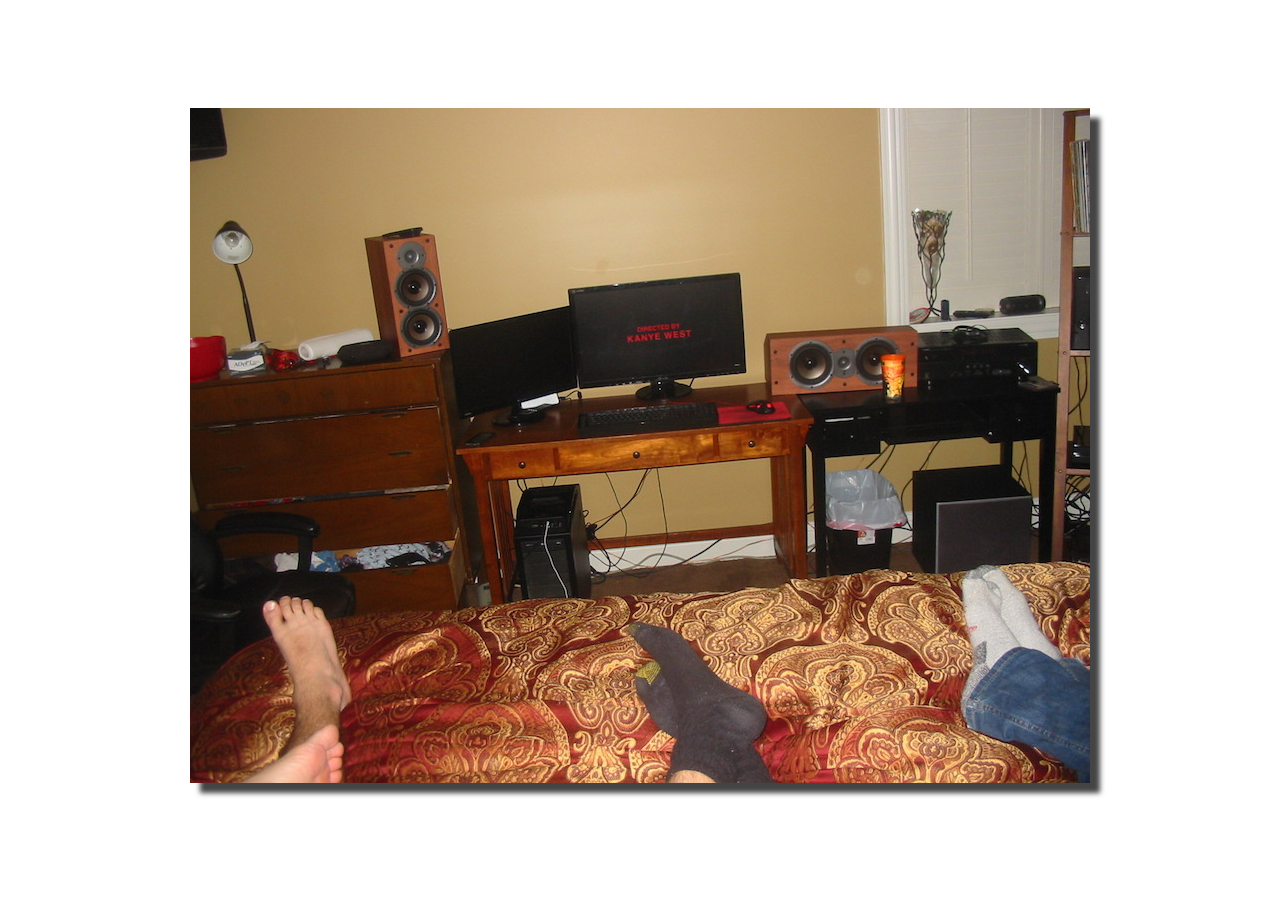
==== photos.html @ 40bcfe1b "lots of changes" ====
<html>

<head>

  <link type="text/css" rel="stylesheet" href="stylesheet.css"/>
  <title>Power Shots</title>
  <link rel="icon" href="favicon.ico" type="image/x-icon" />

<script language="javascript">

var usedImages = {};
var usedImagesCount = 0;
var numImages = 22;
function displayImage(){

    var num = 1+Math.floor(Math.random() * (numImages));
    if (!usedImages[num]){
        document.canvas.src = 'images/'+num+'.jpg';
        usedImages[num] = true;
        usedImagesCount++;
        if (usedImagesCount == numImages) {
            usedImagesCount = 0;
            usedImages = {};
        }
    } else {
        displayImage();
    }
}

</script>

</head>

<body onload="displayImage();">

<center>
<img class="photos" name="canvas" onclick="displayImage();"/>
</center>

</body>

</html>
---- stylesheet.css ----
img.title {
  margin-top: 100px;
}

img.photos {
  margin-top: 100px;
  box-shadow: 10px 10px 5px #444444;
}
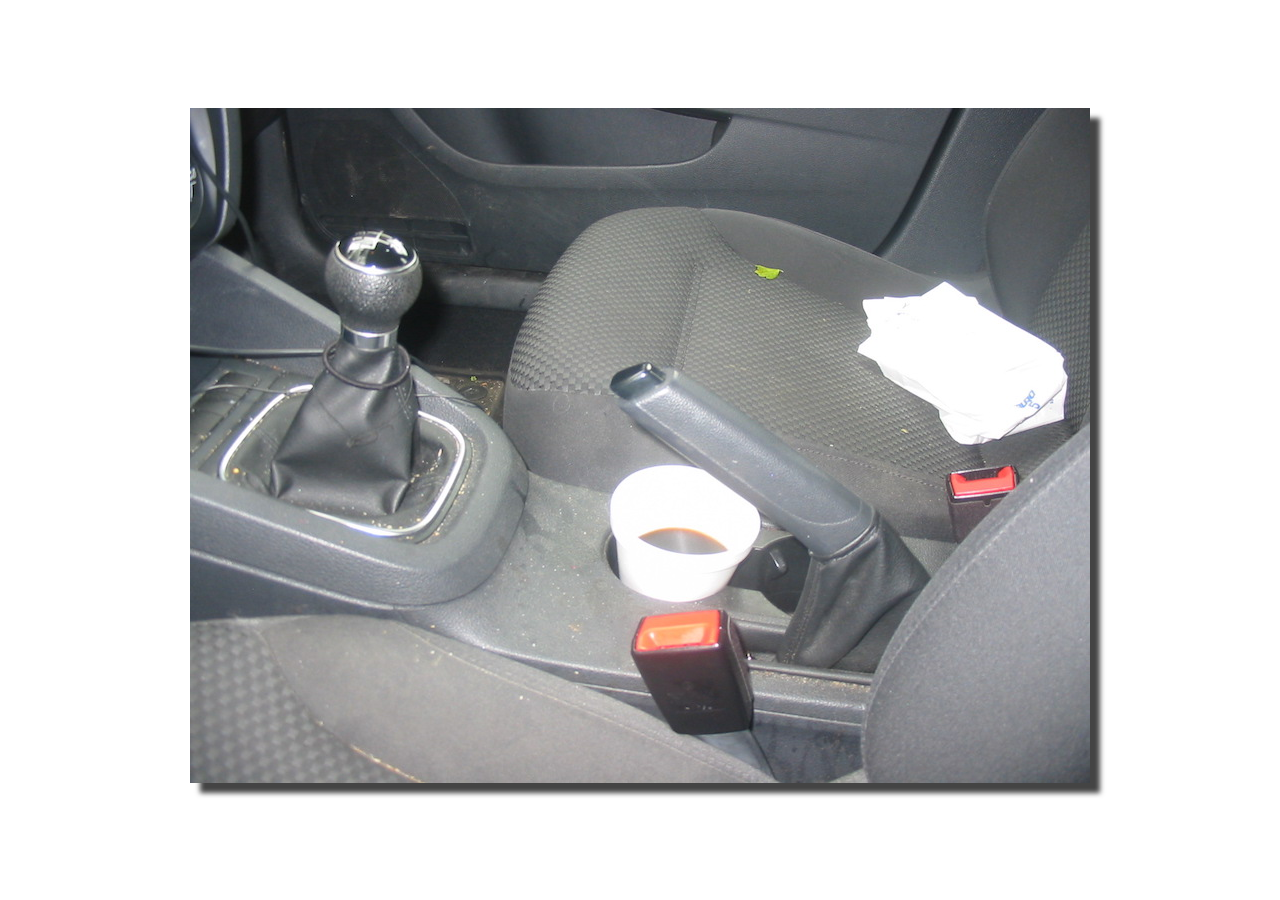
==== commit 789017bd: "deleted photo 21" ====
--- a/photos.html
+++ b/photos.html
@@ -10,7 +10,7 @@
 
 var usedImages = {};
 var usedImagesCount = 0;
-var numImages = 22;
+var numImages = 21;
 function displayImage(){
 
     var num = 1+Math.floor(Math.random() * (numImages));
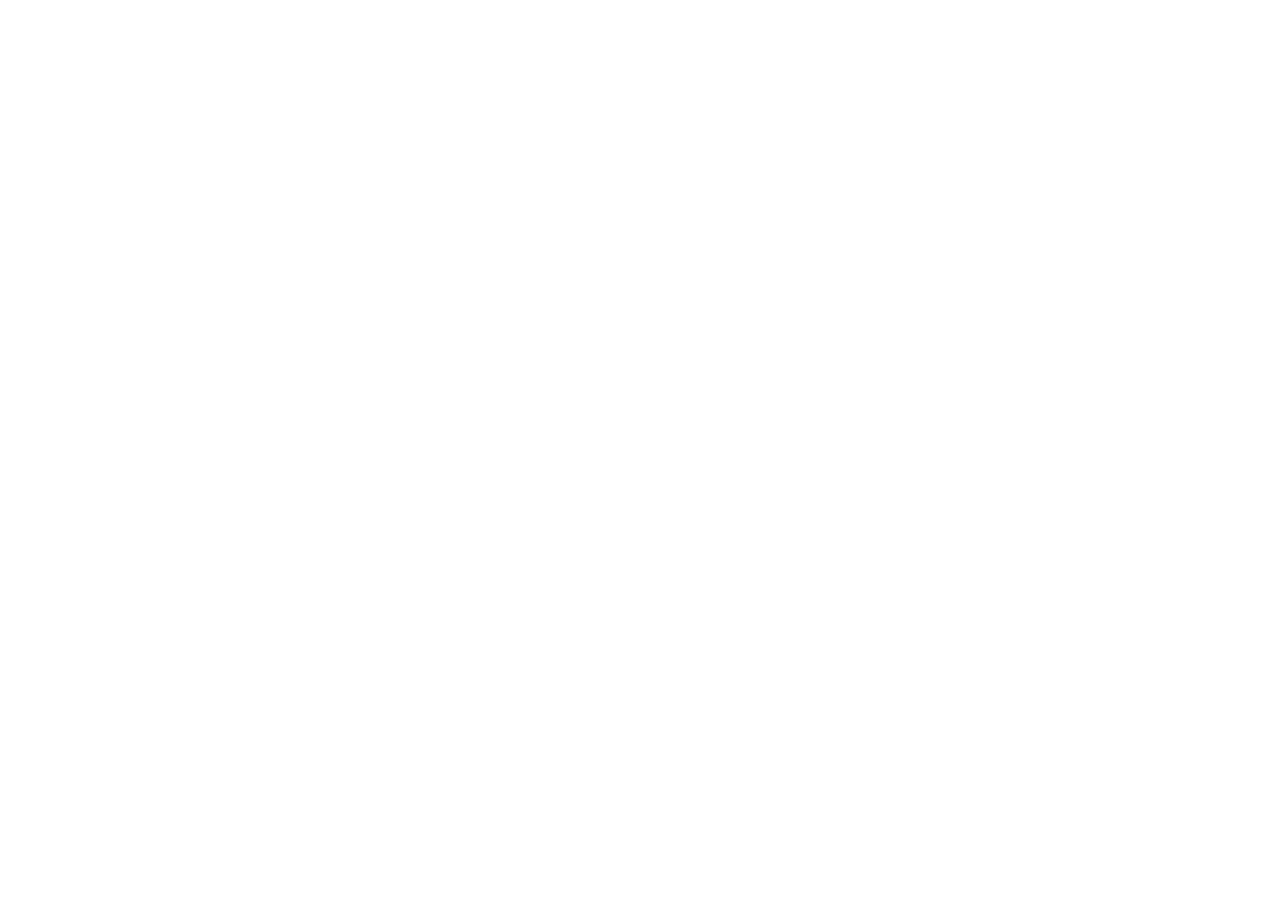
==== commit c34c87ee: "took down photos" ====
--- a/photos.html
+++ b/photos.html
@@ -5,7 +5,8 @@
   <link type="text/css" rel="stylesheet" href="stylesheet.css"/>
   <title>Power Shots</title>
   <link rel="icon" href="favicon.ico" type="image/x-icon" />
-
+  
+<!--
 <script language="javascript">
 
 var usedImages = {};
@@ -28,14 +29,16 @@
 }
 
 </script>
+-->
 
 </head>
-
 <body onload="displayImage();">
 
+<!--
 <center>
 <img class="photos" name="canvas" onclick="displayImage();"/>
 </center>
+-->
 
 </body>
 
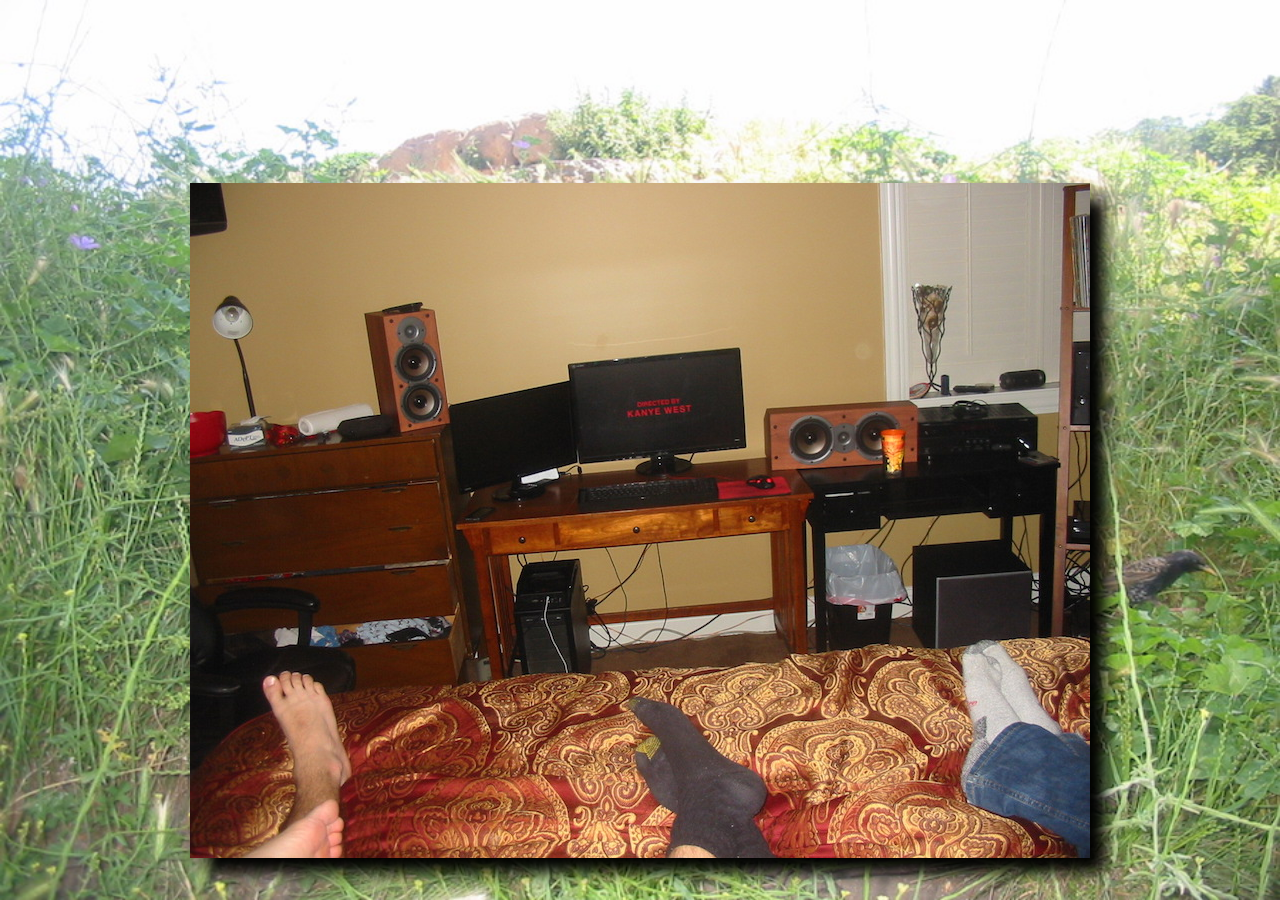
==== commit c447183b: "site v2" ====
--- a/photos.html
+++ b/photos.html
@@ -5,41 +5,18 @@
   <link type="text/css" rel="stylesheet" href="stylesheet.css"/>
   <title>Power Shots</title>
   <link rel="icon" href="favicon.ico" type="image/x-icon" />
-  
-<!--
-<script language="javascript">
-
-var usedImages = {};
-var usedImagesCount = 0;
-var numImages = 21;
-function displayImage(){
-
-    var num = 1+Math.floor(Math.random() * (numImages));
-    if (!usedImages[num]){
-        document.canvas.src = 'images/'+num+'.jpg';
-        usedImages[num] = true;
-        usedImagesCount++;
-        if (usedImagesCount == numImages) {
-            usedImagesCount = 0;
-            usedImages = {};
-        }
-    } else {
-        displayImage();
-    }
-}
-
-</script>
--->
+  <script type="text/javascript" src="script.js"></script>
 
 </head>
-<body onload="displayImage();">
 
-<!--
-<center>
-<img class="photos" name="canvas" onclick="displayImage();"/>
-</center>
--->
+<body onload="displayImage();" class="photospage">
+
+  <center><img class="photos" name="canvas" onload="ChangeIt()" onclick="displayImage();"/></center>
 
 </body>
 
+<script type="text/javascript">
+ChangeIt();
+</script>
+
 </html>
--- a/stylesheet.css
+++ b/stylesheet.css
@@ -1,8 +1,52 @@
-img.title {
-  margin-top: 100px;
+.photos {
+  margin-top: 175px;
+  box-shadow: 15px 15px 15px #000000;
 }
 
-img.photos {
-  margin-top: 100px;
-  box-shadow: 10px 10px 5px #444444;
+#container {
+  width: 900px;
+  height: 675px;
+  position: relative;
+  margin-top: 175px;
+  margin-left: auto;
+  margin-right:auto;
+  background-color: white;
+  box-shadow: 15px 15px 15px #000000;
 }
+
+.title {
+  text-align: center;
+  position: absolute;
+  width: 900px;
+  right: 50%;
+  margin-right: -450px;
+  margin-top: 200px;
+  font-size: 110px;
+  text-shadow: 6px 6px 6px #999999;
+  letter-spacing: 18px;
+}
+
+.click {
+  text-align: center;
+  font-size: 40px;
+  text-shadow: 4px 4px 4px #b8b8b8;
+  position: absolute;
+  width: 900px;
+  right: 50%;
+  margin-right: -450px;
+  margin-top: 390px;
+  letter-spacing: 12px;
+}
+
+a {
+  color: #000000;
+  text-decoration: none;
+}
+
+body.index {
+  background: url(images/44.jpg) no-repeat center center fixed;
+  -webkit-background-size: cover;
+  -moz-background-size: cover;
+  -o-background-size: cover;
+  background-size: cover;
+}
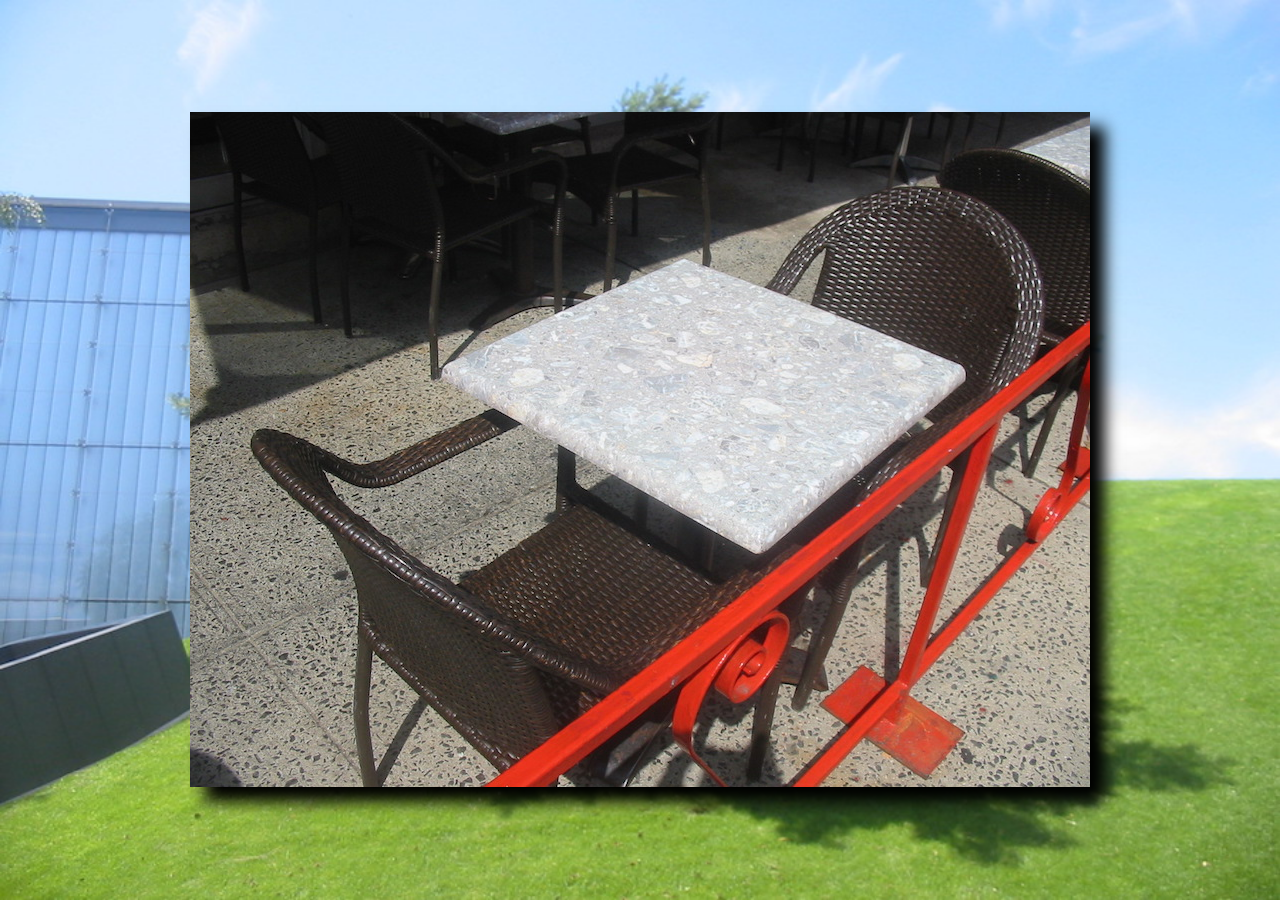
==== commit 5c35f668: "fixed repeated background load, removed vertical images" ====
--- a/photos.html
+++ b/photos.html
@@ -15,8 +15,8 @@
 
 </body>
 
-<script type="text/javascript">
+<!--<script type="text/javascript">
 ChangeIt();
-</script>
+</script>-->
 
 </html>
--- a/stylesheet.css
+++ b/stylesheet.css
@@ -1,15 +1,20 @@
 .photos {
-  margin-top: 175px;
+  position: absolute;
+  left: 50%;
+  margin-left: -450px;
+  top: 50%;
+  margin-top: -338px;
   box-shadow: 15px 15px 15px #000000;
 }
 
 #container {
   width: 900px;
   height: 675px;
-  position: relative;
-  margin-top: 175px;
-  margin-left: auto;
-  margin-right:auto;
+  position: absolute;
+  left: 50%;
+  margin-left: -450px;
+  top: 50%;
+  margin-top: -338px;
   background-color: white;
   box-shadow: 15px 15px 15px #000000;
 }
@@ -19,7 +24,7 @@
   position: absolute;
   width: 900px;
   right: 50%;
-  margin-right: -450px;
+  margin-right: -464px;
   margin-top: 200px;
   font-size: 110px;
   text-shadow: 6px 6px 6px #999999;
@@ -33,9 +38,9 @@
   position: absolute;
   width: 900px;
   right: 50%;
-  margin-right: -450px;
-  margin-top: 390px;
-  letter-spacing: 12px;
+  margin-right: -465px;
+  margin-top: 400px;
+  letter-spacing: 20px;
 }
 
 a {
@@ -43,7 +48,7 @@
   text-decoration: none;
 }
 
-body.index {
+/*body.index {
   background: url(images/44.jpg) no-repeat center center fixed;
   -webkit-background-size: cover;
   -moz-background-size: cover;
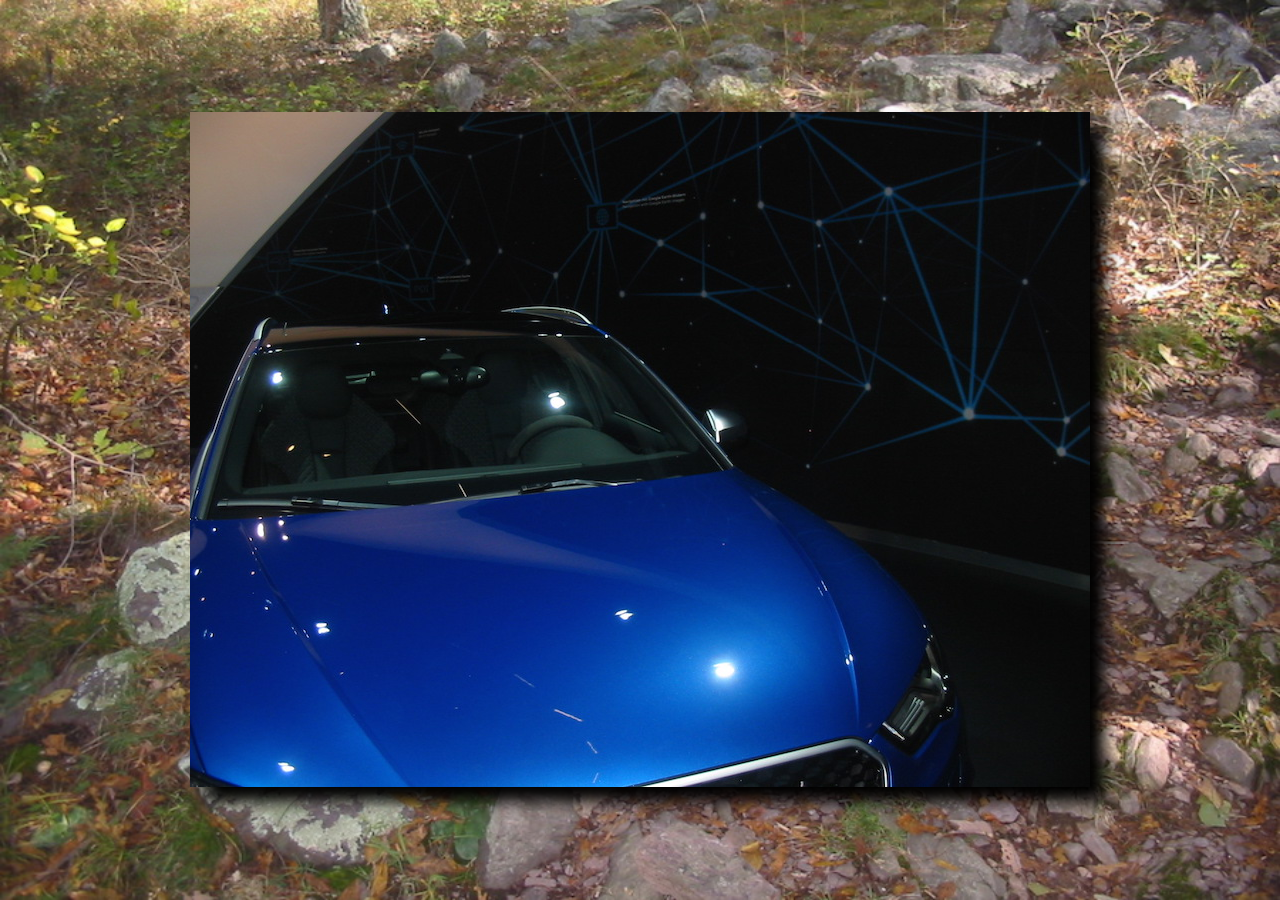
==== commit 5413a346: "changed image count, changed font family and formatting" ====
--- a/photos.html
+++ b/photos.html
@@ -15,8 +15,4 @@
 
 </body>
 
-<!--<script type="text/javascript">
-ChangeIt();
-</script>-->
-
 </html>
--- a/stylesheet.css
+++ b/stylesheet.css
@@ -24,11 +24,12 @@
   position: absolute;
   width: 900px;
   right: 50%;
-  margin-right: -464px;
-  margin-top: 200px;
-  font-size: 110px;
+  margin-right: -447px;
+  margin-top: 185px;
+  font-family: 'Lusitana', serif;
+  font-style: italic;
+  font-size: 150px;
   text-shadow: 6px 6px 6px #999999;
-  letter-spacing: 18px;
 }
 
 .click {
@@ -38,9 +39,9 @@
   position: absolute;
   width: 900px;
   right: 50%;
-  margin-right: -465px;
+  margin-right: -475px;
   margin-top: 400px;
-  letter-spacing: 20px;
+  letter-spacing: 30px;
 }
 
 a {
